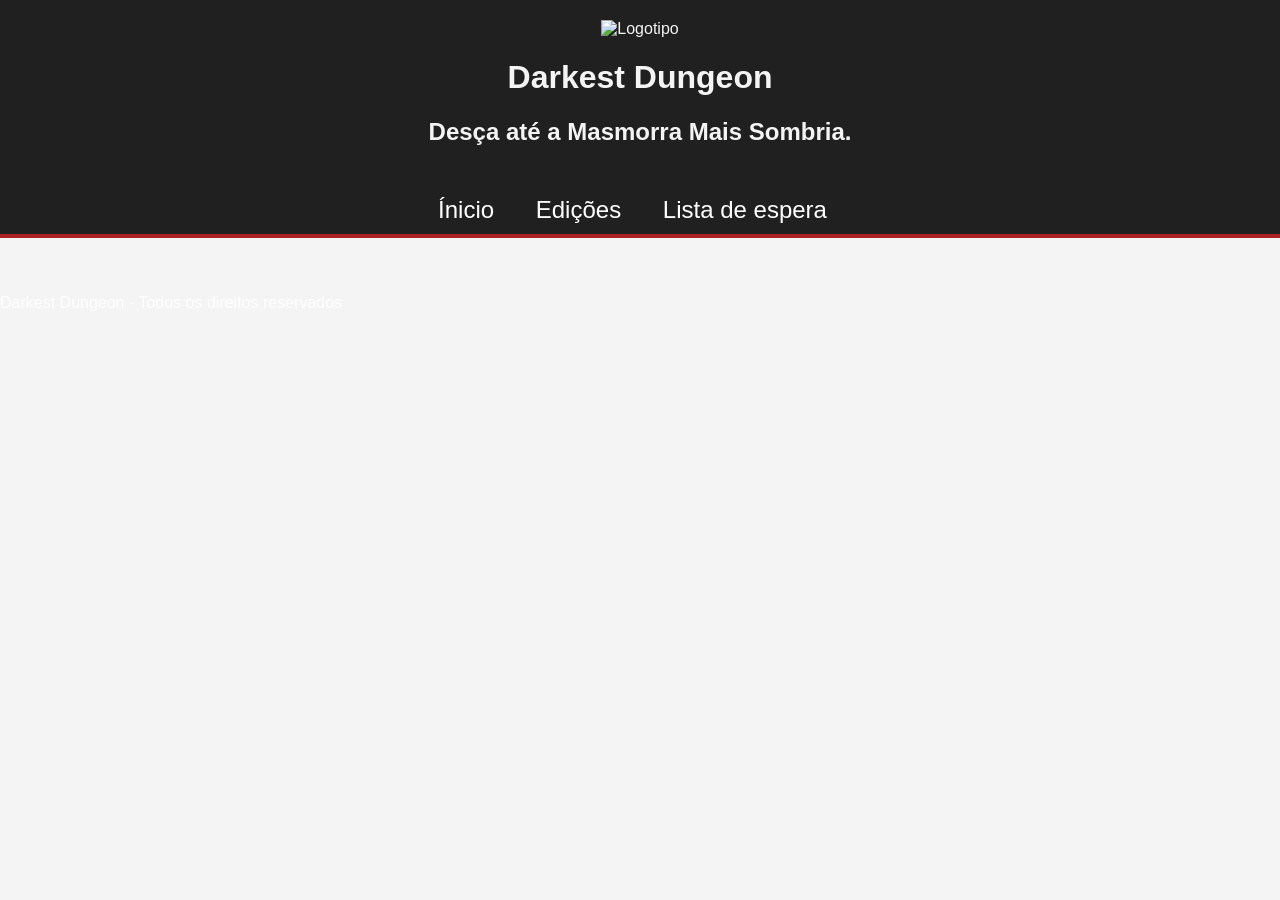
==== UC2/aula 3/contato.html @ 533dd716 "commit dia 14/08" ====
<!DOCTYPE html>
<html lang="pt-br">

<head>
    <meta charset="UTF-8">
    <meta name="viewport" content="width=device-width, initial-scale=1.0">
    <title>Darkest Dungeon</title>
    <link rel="stylesheet" href="CSS/style.css">
</head>

<body>
    <header>
        <img src="https://static.wikia.nocookie.net/logopedia/images/7/7b/Darkest_Dungeon.png/revision/latest?cb=20160323193138"
            alt="Logotipo">
        <h1>Darkest Dungeon</h1>
        <h2>Desça até a Masmorra Mais Sombria.
        </h2>

    </header>
    <nav>
        <ul>
            <li><a href="index.html">Ínicio</a></li>
            <li><a href="planos.html">Edições</a></li>
            <li><a href="contato.html">Lista de espera</a></li>
        </ul>

    </nav>
    <main>








    </main>
    <footer>
        <p>
            Darkest Dungeon - Todos os direitos reservados
        </p>
    </footer>
</body>

</html>
---- UC2/aula 3/CSS/style.css ----
body {
    font-family: Arial, Helvetica, sans-serif;
    background-color: #f4f4f4;
    color: white;
    margin: 0;
}

#logotipo {
    max-width: 400px;
    margin: 0 auto;

}

header {
    background-color: #202020;
    color: #f4f4f4;
    padding: 20px;

    text-align: center;
}

header h1{
font-family: Arial, Helvetica, sans-serif;
font-size: xx-large;
 
}

header h2 {
    font-family: Arial, Helvetica, sans-serif;
    font-size: x-large;
}

nav {
    background-color: #202020;
    padding:  10px 20px;
    font-family: Arial, Helvetica, sans-serif;
    font-size: x-large;
    text-align: center;
    border-bottom: 4px solid #a22;
}

nav ul{
    list-style-type: none;
    padding: 0;
    margin: 0;
}

nav li{
    display: inline-block;
    margin-right: 15px;
}

a{
    text-decoration: none;
    color: white;
    padding: 6px 10px;
    border-radius: 4px;

}

nav a:hover{
    background-color: black;
    color:white;
}

main{
    padding: 20px;
    max-width: 900px;
    margin: 0 auto;
    
}
html, body {
    height: 100%;
    margin: 0;
}

body {
    /* Cole o link da sua imagem dentro das aspas simples */
    background-image: url('https://img2.storyblok.com/fit-in/1536x0/filters:format(png)/f/127947/1920x1080/ebc8a78ad0/hero-image.png');
    
    /* Faz a imagem cobrir toda a tela, sem distorcer */
    background-size: cover;
    
    /* Centraliza a imagem na tela */
    background-position: center;
    
    /* Impede que a imagem fique se repetindo em mosaico */
    background-repeat: no-repeat;
    
    /* Mantém a imagem fixa no fundo enquanto você rola a página (opcional) */
    background-attachment: fixed;
}
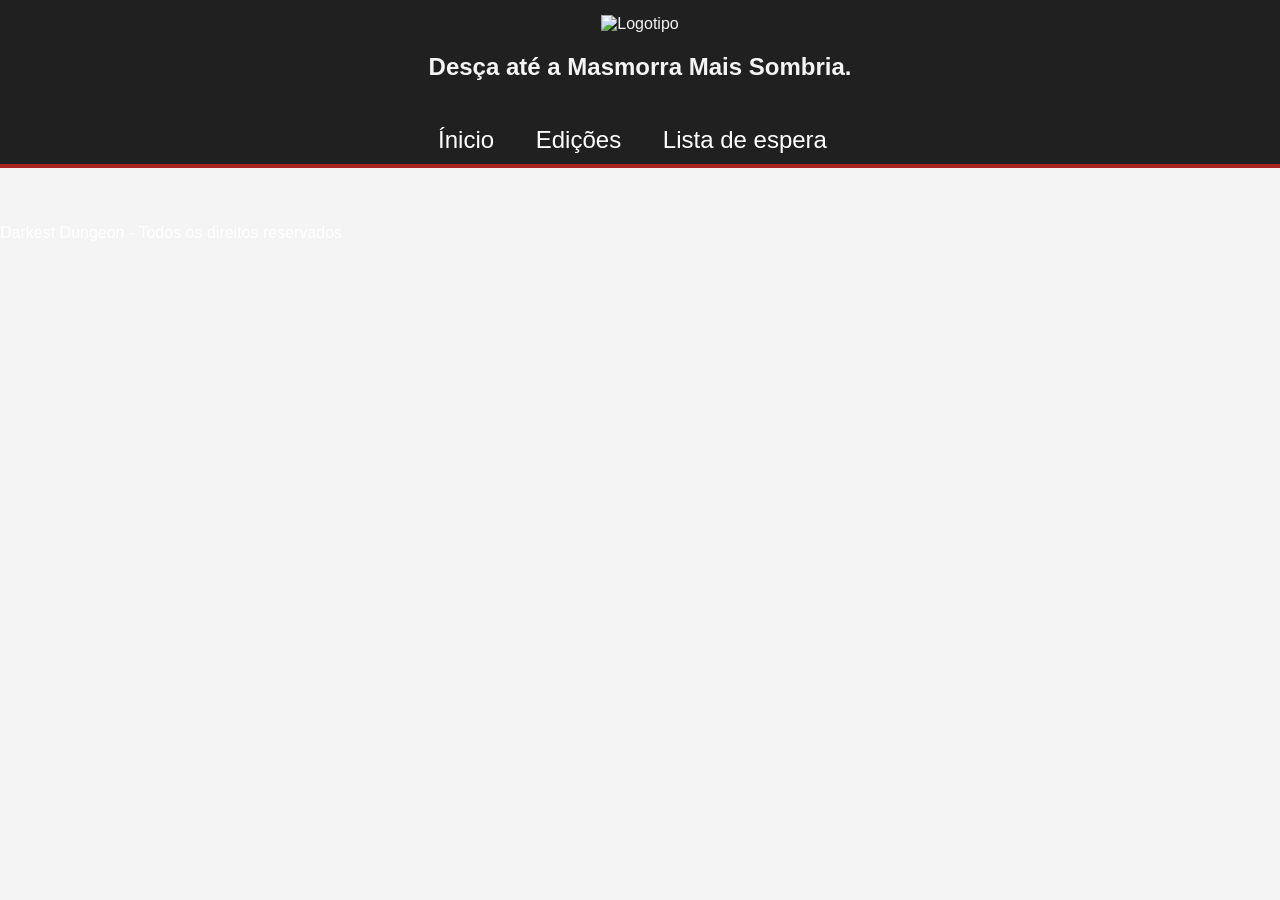
==== commit a682cd2f: "aula 4" ====
--- a/UC2/aula 3/contato.html
+++ b/UC2/aula 3/contato.html
@@ -10,9 +10,9 @@
 
 <body>
     <header>
-        <img src="https://static.wikia.nocookie.net/logopedia/images/7/7b/Darkest_Dungeon.png/revision/latest?cb=20160323193138"
+        <img width="300" height="200" src="https://static.wikia.nocookie.net/logopedia/images/7/7b/Darkest_Dungeon.png/revision/latest?cb=20160323193138"
             alt="Logotipo">
-        <h1>Darkest Dungeon</h1>
+        
         <h2>Desça até a Masmorra Mais Sombria.
         </h2>
 
@@ -20,7 +20,7 @@
     <nav>
         <ul>
             <li><a href="index.html">Ínicio</a></li>
-            <li><a href="planos.html">Edições</a></li>
+            <li><a href="Edições.html">Edições</a></li>
             <li><a href="contato.html">Lista de espera</a></li>
         </ul>
 
--- a/UC2/aula 3/CSS/style.css
+++ b/UC2/aula 3/CSS/style.css
@@ -1,92 +1,139 @@
+/* ==========================================
+   1. Configurações Globais & Layout Base
+   ========================================== */
+   html, body {
+    height: 100%;
+    margin: 0;
+}
+
 body {
     font-family: Arial, Helvetica, sans-serif;
     background-color: #f4f4f4;
     color: white;
-    margin: 0;
+    
+    /* Configurações da Imagem de Fundo */
+    background-image: url('https://img2.storyblok.com/fit-in/1536x0/filters:format(png)/f/127947/1920x1080/ebc8a78ad0/hero-image.png');
+    background-size: cover;
+    background-position: center;
+    background-repeat: no-repeat;
+    background-attachment: fixed;
+}
+
+/* ==========================================
+   2. Cabeçalho e Navegação
+   ========================================== */
+header {
+    background-color: #202020;
+    color: #f4f4f4;
+    padding: 15px;
+    text-align: center;
+}
+
+header h1 {
+    font-size: xx-large;
+}
+
+header h2 {
+    font-size: x-large;
 }
 
 #logotipo {
-    max-width: 400px;
+    max-width: 250px;
     margin: 0 auto;
-
-}
-
-header {
-    background-color: #202020;
-    color: #f4f4f4;
-    padding: 20px;
-
-    text-align: center;
-}
-
-header h1{
-font-family: Arial, Helvetica, sans-serif;
-font-size: xx-large;
- 
-}
-
-header h2 {
-    font-family: Arial, Helvetica, sans-serif;
-    font-size: x-large;
+    display: block; /* Garita centralização correta se for imagem */
 }
 
 nav {
     background-color: #202020;
-    padding:  10px 20px;
-    font-family: Arial, Helvetica, sans-serif;
+    padding: 10px 20px;
     font-size: x-large;
     text-align: center;
     border-bottom: 4px solid #a22;
 }
 
-nav ul{
+nav ul {
     list-style-type: none;
     padding: 0;
     margin: 0;
 }
 
-nav li{
+nav li {
     display: inline-block;
     margin-right: 15px;
 }
 
-a{
+a {
     text-decoration: none;
     color: white;
     padding: 6px 10px;
     border-radius: 4px;
-
 }
 
-nav a:hover{
+nav a:hover {
     background-color: black;
-    color:white;
+    color: white;
 }
 
-main{
+/* ==========================================
+   3. Conteúdo Principal (Main)
+   ========================================== */
+main {
     padding: 20px;
     max-width: 900px;
     margin: 0 auto;
-    
-}
-html, body {
-    height: 100%;
-    margin: 0;
 }
 
-body {
-    /* Cole o link da sua imagem dentro das aspas simples */
-    background-image: url('https://img2.storyblok.com/fit-in/1536x0/filters:format(png)/f/127947/1920x1080/ebc8a78ad0/hero-image.png');
-    
-    /* Faz a imagem cobrir toda a tela, sem distorcer */
-    background-size: cover;
-    
-    /* Centraliza a imagem na tela */
-    background-position: center;
-    
-    /* Impede que a imagem fique se repetindo em mosaico */
-    background-repeat: no-repeat;
-    
-    /* Mantém a imagem fixa no fundo enquanto você rola a página (opcional) */
-    background-attachment: fixed;
+/* ==========================================
+   4. Tabelas
+   ========================================== */
+.tabela-edicoes {
+    width: 100%;
+    border-collapse: collapse;
+    margin-top: 15px;
+}
+
+.tabela-edicoes caption {
+    caption-side: top;
+    text-align: left;
+    font-weight: bold;
+    margin-top: 10px;
+}
+
+.tabela-edicoes th,
+.tabela-edicoes td {
+    border: 1px solid #cccccc;
+    padding: 10px 12px;
+    text-align: center;
+}
+
+.tabela-edicoes thead th {
+    background-color: red;
+    color: #f4f4f4;
+}
+
+.tabela-edicoes th[scope="row"] {
+    text-align: center;
+}
+
+/* ==========================================
+   5. Classes Utilitárias & Rodapé
+   ========================================== */
+.destaque {
+    background-color: red;
+    font-weight: bold;
+}
+
+.disponivel {
+    color: white;
+}
+
+.indisponivel {
+    color: rgba(153, 153, 153, 0.6); /* Substituído para RGBA legível */
+}
+
+.footer {
+    background-color: #a22;
+    color: #f4f4f4;
+    padding: 15px 20px;
+    text-align: center;
 }
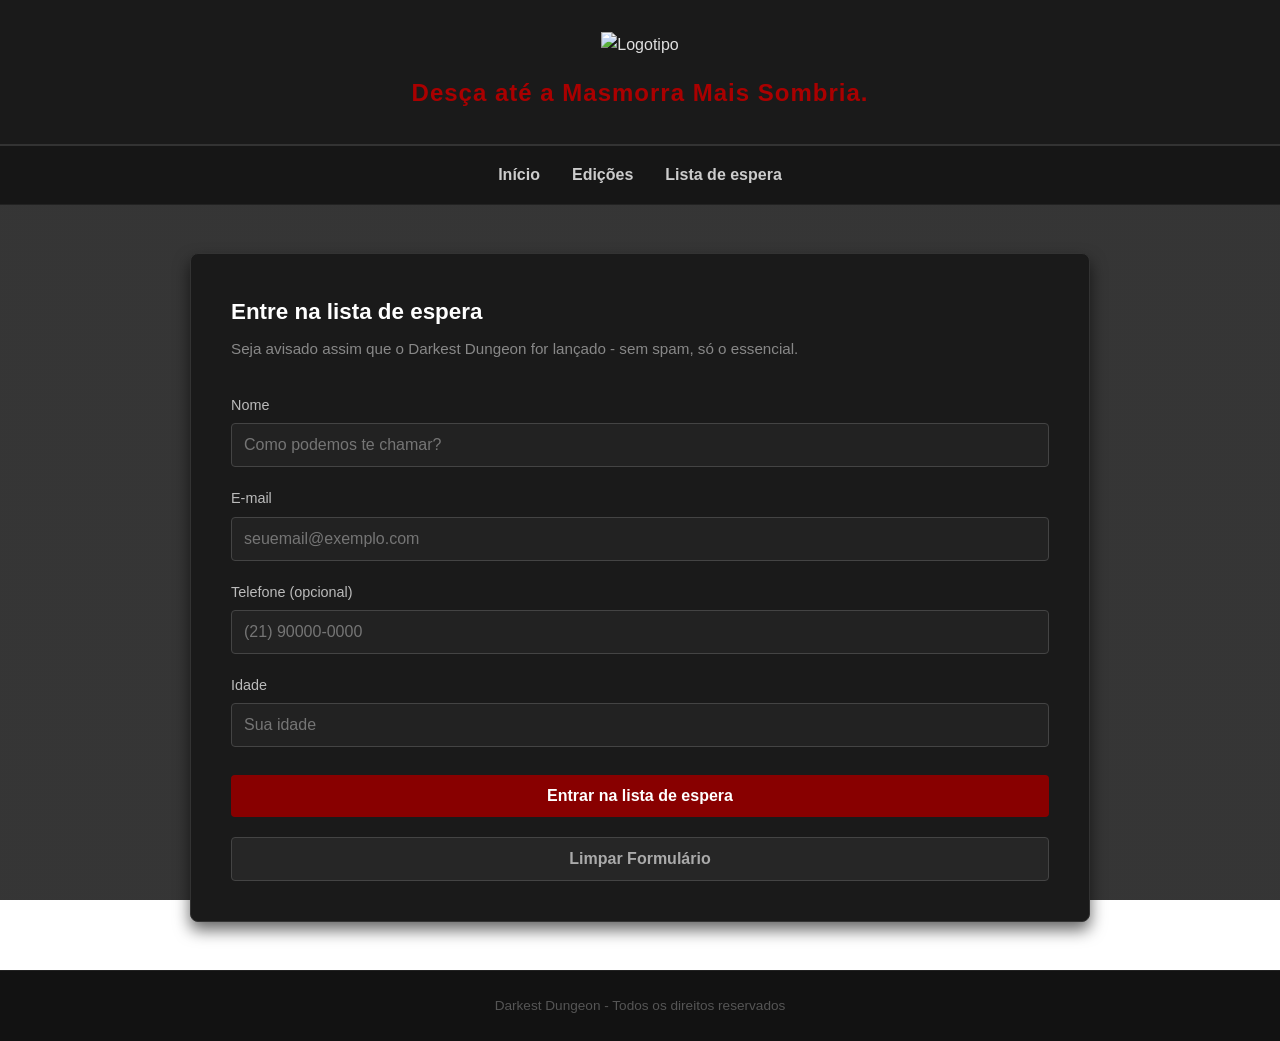
==== commit 21b281a9: "commit aula 5" ====
--- a/UC2/aula 3/contato.html
+++ b/UC2/aula 3/contato.html
@@ -10,35 +10,73 @@
 
 <body>
     <header>
-        <img width="300" height="200" src="https://static.wikia.nocookie.net/logopedia/images/7/7b/Darkest_Dungeon.png/revision/latest?cb=20160323193138"
-            alt="Logotipo">
-        
-        <h2>Desça até a Masmorra Mais Sombria.
-        </h2>
+        <img width="300" height="200"
+             src="https://static.wikia.nocookie.net/logopedia/images/7/7b/Darkest_Dungeon.png/revision/latest?cb=20160323193138"
+             alt="Logotipo">
+        <h2>Desça até a Masmorra Mais Sombria.</h2>
+    </header>
+    
+   
 
-    </header>
     <nav>
         <ul>
-            <li><a href="index.html">Ínicio</a></li>
+            <li><a href="index.html">Início</a></li>
             <li><a href="Edições.html">Edições</a></li>
             <li><a href="contato.html">Lista de espera</a></li>
         </ul>
+    </nav>
 
-    </nav>
     <main>
+                <section id="lista-de-espera">
+            <h2>Entre na lista de espera</h2>
+            <p>Seja avisado assim que o Darkest Dungeon for lançado - sem spam, só o essencial.</p>
 
+            <form action="#" method="post" class="form-lista-espera">
+                <div class="campo">
+                    <label for="nome">Nome</label>
+                    <input type="text"
+                           id="nome"
+                           name="nome"
+                           placeholder="Como podemos te chamar?"
+                           required>
+                </div>
 
+                <div class="campo">
+                    <label for="email">E-mail</label>
+                    <input type="email"
+                           id="email"
+                           name="email"
+                           placeholder="seuemail@exemplo.com"
+                           required>
+                </div>
 
+                <div class="campo">
+                    <label for="telefone">Telefone (opcional)</label>
+                    <input type="tel"
+                           id="telefone"
+                           name="telefone"
+                           placeholder="(21) 90000-0000"
+                           pattern="\(?\d{2}\)?\s?\d{5,4}\-?\d{4}">
+                </div>
 
+                <div class="campo">
+                    <label for="idade">Idade</label>
+                    <input type="number"
+                           id="idade"
+                           name="idade"
+                           min="18"
+                           placeholder="Sua idade">
+                </div>
 
+                <button type="submit">Entrar na lista de espera</button>
+                <!-- Corrigido de <buttom> para <button> -->
+                <button type="reset">Limpar Formulário</button>
+            </form>
+        </section>
+    </main>
 
-
-
-    </main>
     <footer>
-        <p>
-            Darkest Dungeon - Todos os direitos reservados
-        </p>
+        <p>Darkest Dungeon - Todos os direitos reservados</p>
     </footer>
 </body>
 
--- a/UC2/aula 3/CSS/style.css
+++ b/UC2/aula 3/CSS/style.css
@@ -1,139 +1,260 @@
 /* ==========================================
-   1. Configurações Globais & Layout Base
-   ========================================== */
-   html, body {
-    height: 100%;
+   ESTILOS GLOBAIS E IMAGEM DE FUNDO
+   ========================================== */
+   * {
     margin: 0;
+    padding: 0;
+    box-sizing: border-box;
 }
 
 body {
-    font-family: Arial, Helvetica, sans-serif;
-    background-color: #f4f4f4;
-    color: white;
-    
-    /* Configurações da Imagem de Fundo */
-    background-image: url('https://img2.storyblok.com/fit-in/1536x0/filters:format(png)/f/127947/1920x1080/ebc8a78ad0/hero-image.png');
-    background-size: cover;
-    background-position: center;
-    background-repeat: no-repeat;
-    background-attachment: fixed;
-}
-
-/* ==========================================
-   2. Cabeçalho e Navegação
+    /* Imagem de fundo com um efeito escuro por cima para o texto aparecer bem */
+    background: linear-gradient(rgba(18, 18, 18, 0.85), rgba(18, 18, 18, 0.85)), 
+                url('https://www.adrenaline.com.br/wp-content/uploads/2024/09/Darkest-dungeon-912x569.jpg');
+    background-size: cover;          /* Faz a imagem cobrir a tela inteira */
+    background-position: center;     /* Centraliza a imagem */
+    background-repeat: no-repeat;    /* Evita que a imagem fique se repetindo */
+    background-attachment: fixed;    /* Deixa a imagem fixa enquanto a página rola */
+
+    color: #e0e0e0;
+    font-family: 'Segoe UI', Tahoma, Geneva, Verdana, sans-serif;
+    line-height: 1.6;
+    display: grid;
+    grid-template-rows: auto auto 1fr auto;
+    min-height: 100vh;
+}
+
+/* ==========================================
+   2. CABEÇALHO E NAVEGAÇÃO
    ========================================== */
 header {
-    background-color: #202020;
-    color: #f4f4f4;
-    padding: 15px;
-    text-align: center;
-}
-
-header h1 {
-    font-size: xx-large;
+    background-color: #1a1a1a;
+    text-align: center;
+    padding: 2rem 1rem;
+    border-bottom: 2px solid #333;
+}
+
+header img {
+    max-width: 100%;
+    height: auto;
+    margin-bottom: 1rem;
 }
 
 header h2 {
-    font-size: x-large;
-}
-
-#logotipo {
-    max-width: 250px;
-    margin: 0 auto;
-    display: block; /* Garita centralização correta se for imagem */
+    color: #a00;
+    font-size: 1.5rem;
+    letter-spacing: 1px;
 }
 
 nav {
-    background-color: #202020;
-    padding: 10px 20px;
-    font-size: x-large;
-    text-align: center;
-    border-bottom: 4px solid #a22;
+    background-color: #161616;
+    border-bottom: 1px solid #222;
 }
 
 nav ul {
-    list-style-type: none;
-    padding: 0;
-    margin: 0;
-}
-
-nav li {
-    display: inline-block;
-    margin-right: 15px;
-}
-
-a {
+    list-style: none;
+    display: flex;
+    justify-content: center;
+    gap: 2rem;
+    padding: 1rem;
+    flex-wrap: wrap;
+}
+
+nav a {
+    color: #ccc;
     text-decoration: none;
-    color: white;
-    padding: 6px 10px;
+    font-weight: bold;
+    transition: color 0.3s;
+}
+
+nav a:hover {
+    color: #a00;
+}
+
+/* ==========================================
+   3. CONTEÚDO PRINCIPAL (LAYOUT)
+   ========================================== */
+main {
+    width: 90%;
+    max-width: 900px;
+    margin: 3rem auto;
+    display: flex;
+    flex-direction: column;
+    gap: 2.5rem;
+}
+
+main section {
+    background-color: #1a1a1a;
+    border: 1px solid #333;
+    padding: 2.5rem;
+    border-radius: 8px;
+    box-shadow: 0 8px 16px rgba(0, 0, 0, 0.6);
+}
+
+main section h2 {
+    color: #fff;
+    margin-bottom: 0.5rem;
+    font-size: 1.4rem;
+}
+
+main section p {
+    color: #888;
+    margin-bottom: 2rem;
+    font-size: 0.95rem;
+}
+
+/* ==========================================
+   4. ESTILIZAÇÃO DO FORMULÁRIO (Lista de Espera)
+   ========================================== */
+.form-lista-espera {
+    display: flex;
+    flex-direction: column;
+    gap: 1.25rem;
+}
+
+.form-lista-espera .campo {
+    display: flex;
+    flex-direction: column;
+    gap: 0.4rem;
+}
+
+.form-lista-espera label {
+    font-size: 0.9rem;
+    color: #bbb;
+}
+
+.form-lista-espera input {
+    background-color: #222;
+    border: 1px solid #444;
     border-radius: 4px;
-}
-
-nav a:hover {
-    background-color: black;
-    color: white;
-}
-
-/* ==========================================
-   3. Conteúdo Principal (Main)
-   ========================================== */
-main {
-    padding: 20px;
-    max-width: 900px;
-    margin: 0 auto;
-}
-
-/* ==========================================
-   4. Tabelas
+    padding: 0.75rem;
+    color: #fff;
+    font-size: 1rem;
+    transition: border-color 0.3s;
+    width: 100%;
+}
+
+
+.form-lista-espera input:focus {
+    outline: none;
+    border-color: #a00;
+}
+
+.form-lista-espera button {
+    width: 100%;
+    padding: 0.75rem;
+    border: none;
+    border-radius: 4px;
+    font-size: 1rem;
+    font-weight: bold;
+    cursor: pointer;
+    transition: background-color 0.3s, color 0.3s;
+}
+
+.form-lista-espera button[type="submit"] {
+    background-color: #800;
+    color: #fff;
+    margin-top: 0.5rem;
+}
+
+.form-lista-espera button[type="submit"]:hover {
+    background-color: #a00;
+}
+
+.form-lista-espera button[type="reset"] {
+    background-color: #262626;
+    color: #aaa;
+    border: 1px solid #444;
+}
+
+.form-lista-espera button[type="reset"]:hover {
+    background-color: #333;
+    color: #fff;
+}
+
+/* ==========================================
+   5. ESTILIZAÇÃO DA TABELA (Edições)
    ========================================== */
 .tabela-edicoes {
     width: 100%;
     border-collapse: collapse;
-    margin-top: 15px;
+    text-align: left;
+    font-size: 0.95rem;
+    margin-top: 1rem;
 }
 
 .tabela-edicoes caption {
-    caption-side: top;
+    font-size: 1.1rem;
+    font-weight: bold;
+    color: #a00;
+    margin-bottom: 1rem;
     text-align: left;
-    font-weight: bold;
-    margin-top: 10px;
 }
 
 .tabela-edicoes th,
 .tabela-edicoes td {
-    border: 1px solid #cccccc;
-    padding: 10px 12px;
-    text-align: center;
+    padding: 0.85rem 1rem;
+    border: 1px solid #333;
 }
 
 .tabela-edicoes thead th {
-    background-color: red;
-    color: #f4f4f4;
-}
-
-.tabela-edicoes th[scope="row"] {
-    text-align: center;
-}
-
-/* ==========================================
-   5. Classes Utilitárias & Rodapé
-   ========================================== */
-.destaque {
-    background-color: red;
-    font-weight: bold;
-}
-
-.disponivel {
-    color: white;
-}
-
-.indisponivel {
-    color: rgba(153, 153, 153, 0.6); /* Substituído para RGBA legível */
-}
-
-.footer {
-    background-color: #a22;
-    color: #f4f4f4;
-    padding: 15px 20px;
-    text-align: center;
+    background-color: #222;
+    color: #fff;
+    font-weight: bold;
+}
+
+.tabela-edicoes tbody th {
+    background-color: #161616;
+    color: #ccc;
+    font-weight: normal;
+}
+
+.tabela-edicoes tbody tr:hover {
+    background-color: rgba(255, 255, 255, 0.02);
+}
+
+.tabela-edicoes .disponivel {
+    text-align: center;
+    color: #4bb543;
+}
+
+.tabela-edicoes .indisponivel {
+    text-align: center;
+    color: #666;
+}
+
+.tabela-edicoes .destaque {
+    background-color: rgba(136, 0, 0, 0.15);
+    color: #ff6b6b;
+    font-weight: bold;
+}
+
+.tabela-edicoes tfoot td {
+    background-color: #161616;
+    color: #888;
+    font-size: 0.85rem;
+    font-style: italic;
+    text-align: center;
+}
+
+/* ==========================================
+   6. RODAPÉ E RESPONSIVIDADE
+   ========================================== */
+footer {
+    text-align: center;
+    padding: 1.5rem;
+    background-color: #121212;
+    color: #555;
+    font-size: 0.85rem;
+    border-top: 1px solid #222;
+}
+
+@media (max-width: 600px) {
+    nav ul {
+        gap: 1rem;
+    }
+
+    main section {
+        padding: 1.5rem;
+    }
 }
